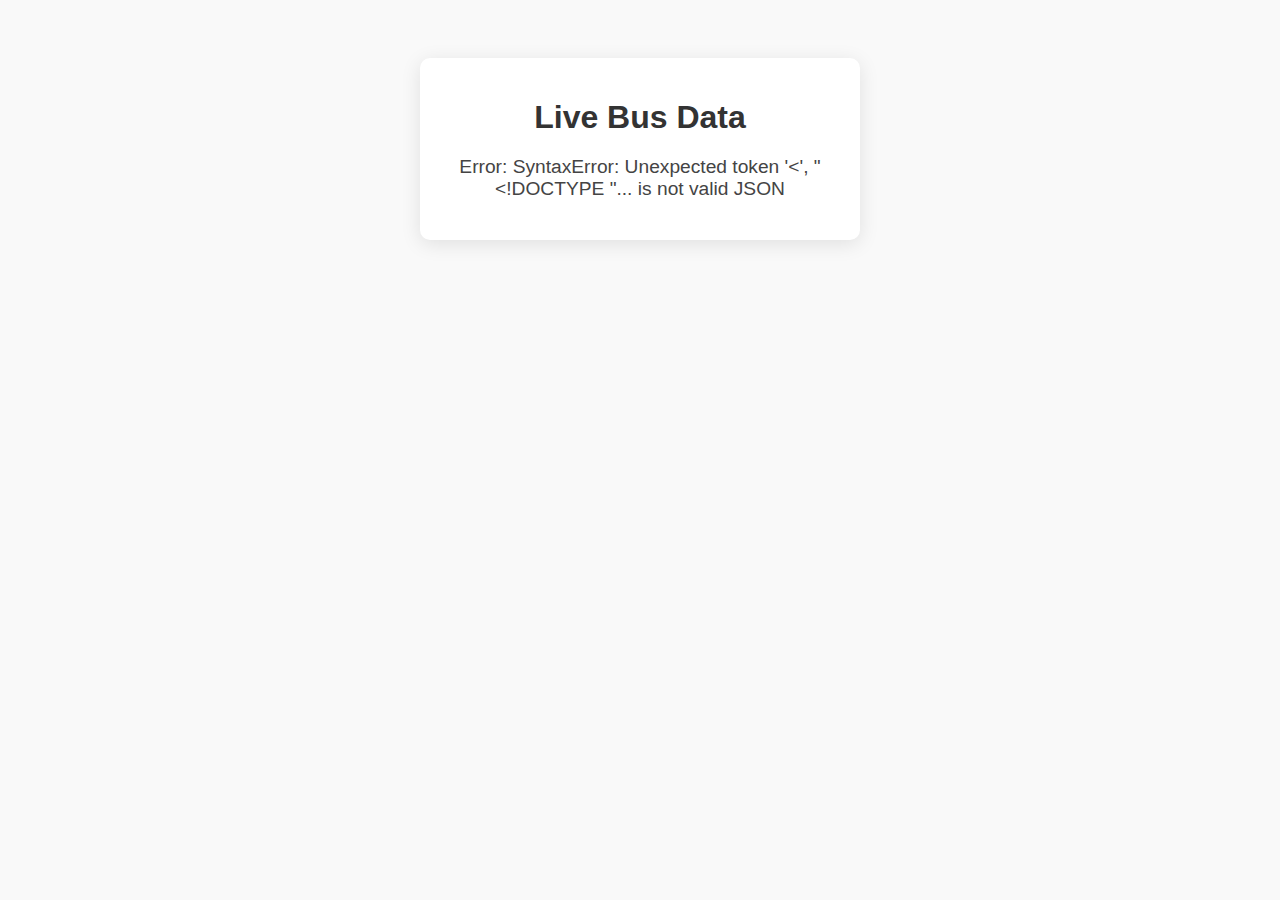
==== frontend/index.html @ 199a724e "Update the webpage" ====
<!DOCTYPE html>
<html lang="en">
<head>
    <meta charset="UTF-8">
    <meta name="viewport" content="width=device-width, initial-scale=1.0">
    <title>gOSU - Campus Navigator</title>
    <!-- Link the external CSS file -->
    <link rel="stylesheet" href="styles.css">
</head>
<body>
    <div class="app-container">
        <h1>Live Bus Data</h1>
        <p id="serialData">Waiting for serial data...</p>
        <div id="overCapacity" class="hidden warning-display">OVER CAPACITY</div>
    </div>

    <script>
        // Function to update serial data
        function updateSerialData() {
            fetch('/api/message')
                .then(response => response.json())
                .then(data => {
                    document.getElementById('serialData').innerText = data.message;
                    // Show or hide the OVER CAPACITY message
                    if (data.over_capacity) {
                        document.getElementById('overCapacity').classList.remove('hidden');
                    } else {
                        document.getElementById('overCapacity').classList.add('hidden');
                    }
                })
                .catch(error => {
                    document.getElementById('serialData').innerText = 'Error: ' + error;
                });
        }

        // Update serial data every 1/2 second
        setInterval(updateSerialData, 500);
    </script>
</body>
</html>
---- frontend/styles.css ----
body {
    font-family: Arial, sans-serif;
    background-color: #f9f9f9;
    text-align: center;
    padding: 50px;
}

h1 {
    color: #333;
    margin-bottom: 20px;
}

p {
    font-size: 1.2em;
    margin-top: 20px;
    color: #444;
}

button {
    padding: 10px 20px;
    background-color: #007BFF;
    color: white;
    border: none;
    cursor: pointer;
    margin-top: 20px;
    font-size: 1em;
    border-radius: 5px;
}

button:hover {
    background-color: #0056b3;
}

.app-container {
    max-width: 400px;
    margin: 0 auto;
    background: #fff;
    border-radius: 10px;
    box-shadow: 0 4px 20px rgba(0, 0, 0, 0.1);
    padding: 20px;
    text-align: center;
}

.warning-display {
    background-color: #ffcccb; /* Light red background for warning */
    color: #b30000; /* Dark red text color */
    font-size: 1.5em;
    font-weight: bold;
    padding: 15px;
    border-radius: 10px;
    margin-top: 20px;
    box-shadow: 0 4px 10px rgba(255, 0, 0, 0.2); /* Red shadow for emphasis */
}

.hidden {
    display: none;
}
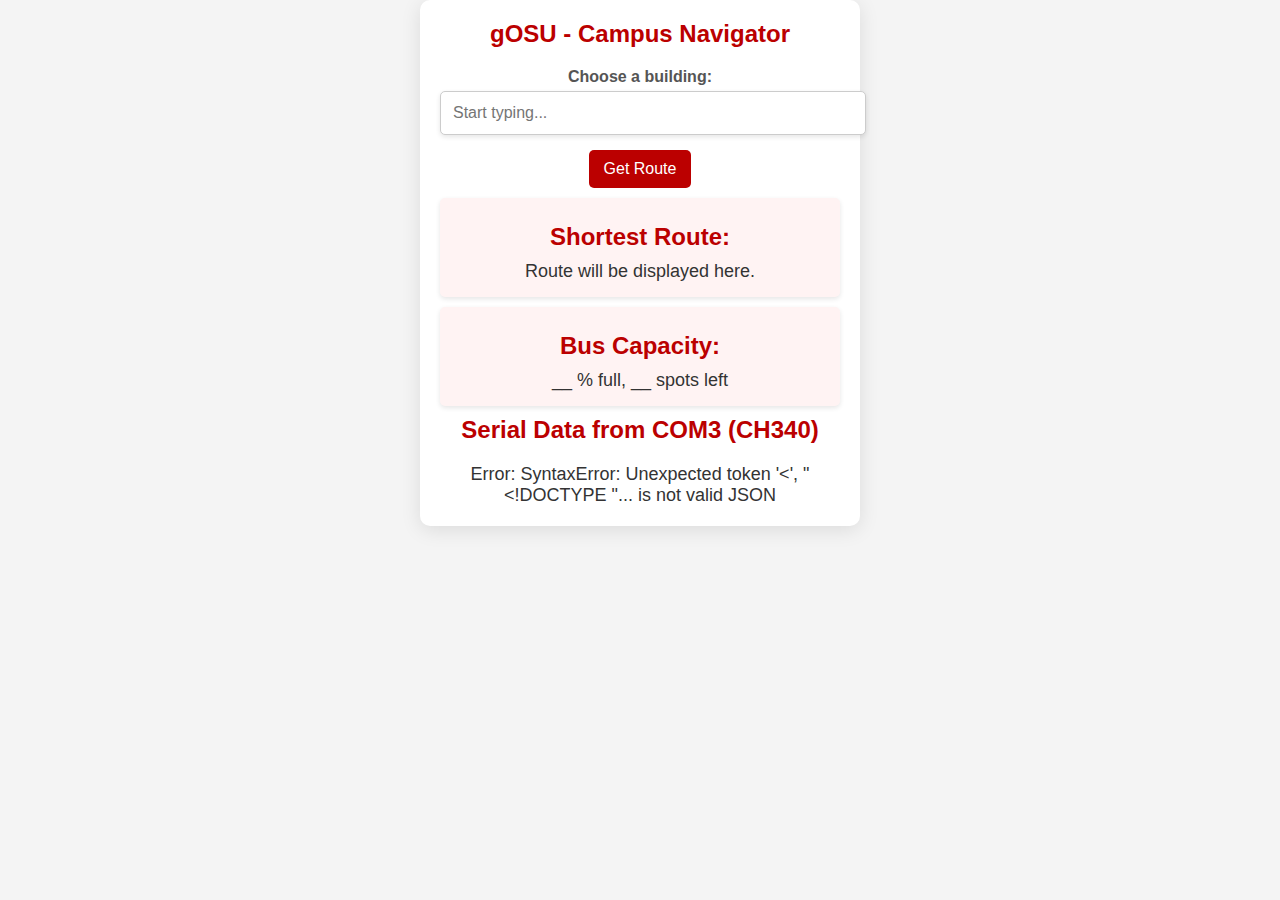
==== commit 615fbb85: "htmllllll remodel" ====
--- a/frontend/index.html
+++ b/frontend/index.html
@@ -4,29 +4,126 @@
     <meta charset="UTF-8">
     <meta name="viewport" content="width=device-width, initial-scale=1.0">
     <title>gOSU - Campus Navigator</title>
-    <!-- Link the external CSS file -->
-    <link rel="stylesheet" href="styles.css">
+    <style>
+        body {
+            font-family: 'Arial', sans-serif;
+            background-color: #f4f4f4; /* Light gray background */
+            margin: 0;
+            padding: 0;
+            color: #333; /* Dark text for contrast */
+        }
+
+        .app-container {
+            max-width: 400px; /* Limit the width for mobile feel */
+            margin: 0 auto; /* Center the container */
+            background: #fff; /* White background for the app */
+            border-radius: 10px; /* Rounded corners */
+            box-shadow: 0 4px 20px rgba(0, 0, 0, 0.1); /* Subtle shadow */
+            padding: 20px; /* Padding inside the container */
+            position: relative; /* Relative positioning for children */
+            text-align: center; /* Center text within the app */
+        }
+
+        h1 {
+            font-size: 24px; /* Larger font size for the title */
+            color: #BB0000 ; /* Dark red for the title */
+            margin: 0; /* Remove default margin */
+            margin-bottom: 20px; /* Space below the title */
+        }
+
+        h2 {
+            color: #BB0000 ; /* Dark red for subheadings */
+            margin: 10px 0; /* Spacing above and below */
+        }
+
+        label {
+            display: block; /* Block display for label */
+            margin-bottom: 5px; /* Space between label and input */
+            color: #555; /* Slightly lighter text for labels */
+            font-weight: bold; /* Bold labels for emphasis */
+        }
+
+        input {
+            width: 100%; /* Full width */
+            padding: 12px; /* Inner spacing */
+            border: 1px solid #ccc; /* Border styling */
+            border-radius: 5px; /* Rounded corners */
+            font-size: 16px; /* Larger font size for readability */
+            box-shadow: 0 2px 5px rgba(0, 0, 0, 0.1); /* Subtle shadow for input */
+            margin-bottom: 15px; /* Space below input */
+            transition: border 0.3s; /* Smooth transition for focus */
+        }
+
+        input:focus {
+            border-color: #BB0000 ; /* red border on focus */
+            outline: none; /* Remove default outline */
+        }
+
+        .info-display {
+            background-color: #fff3f3; /* Light red background for info */
+            padding: 15px; /* Inner spacing */
+            border-radius: 5px; /* Rounded corners */
+            margin: 10px 0; /* Space between info displays */
+            box-shadow: 0 2px 5px rgba(0, 0, 0, 0.1); /* Subtle shadow */
+        }
+
+        p {
+            font-size: 18px; /* Larger font size */
+            color: #333; /* Dark text color */
+            margin: 0; /* Remove default margin */
+        }
+
+        /* Button style */
+        button {
+            background-color: #BB0000 ; /* red background */
+            color: white; /* White text */
+            padding: 10px 15px; /* Inner spacing */
+            border: none; /* No border */
+            border-radius: 5px; /* Rounded corners */
+            cursor: pointer; /* Pointer cursor on hover */
+            font-size: 16px; /* Font size */
+            transition: background-color 0.3s; /* Smooth transition for hover */
+        }
+
+        button:hover {
+            background-color: #6f0000; /* Darker red on hover */
+        }
+    </style>
 </head>
 <body>
     <div class="app-container">
-        <h1>Live Bus Data</h1>
-        <p id="serialData">Waiting for serial data...</p>
-        <div id="overCapacity" class="hidden warning-display">OVER CAPACITY</div>
-    </div>
+        <h1>gOSU - Campus Navigator</h1>
+        <form>
+            <label for="location-input">Choose a building:</label>
+            <input list="location" id="location-input" name="location" placeholder="Start typing...">
+            <datalist id="location">
+                <option value="Dreese Lab">
+                <option value="Raney House">
+                <option value="Ohio Union">
+                <option value="Animal Science Building"></option>
+            </datalist>
+            <button type="button" onclick="getRoute()">Get Route</button>
+        </form>
+
+        <div class="info-display">
+            <h2>Shortest Route:</h2>
+            <p id="route-display">Route will be displayed here.</p>
+        </div>
+
+        <div class="info-display">
+            <h2>Bus Capacity:</h2>
+            <p id="people-count">__ % full, __ spots left</p>
+        </div>
+
+    <h1>Serial Data from COM3 (CH340)</h1>
+    <p id="serialData">Waiting for data...</p>
 
     <script>
-        // Function to update serial data
         function updateSerialData() {
             fetch('/api/message')
                 .then(response => response.json())
                 .then(data => {
                     document.getElementById('serialData').innerText = data.message;
-                    // Show or hide the OVER CAPACITY message
-                    if (data.over_capacity) {
-                        document.getElementById('overCapacity').classList.remove('hidden');
-                    } else {
-                        document.getElementById('overCapacity').classList.add('hidden');
-                    }
                 })
                 .catch(error => {
                     document.getElementById('serialData').innerText = 'Error: ' + error;
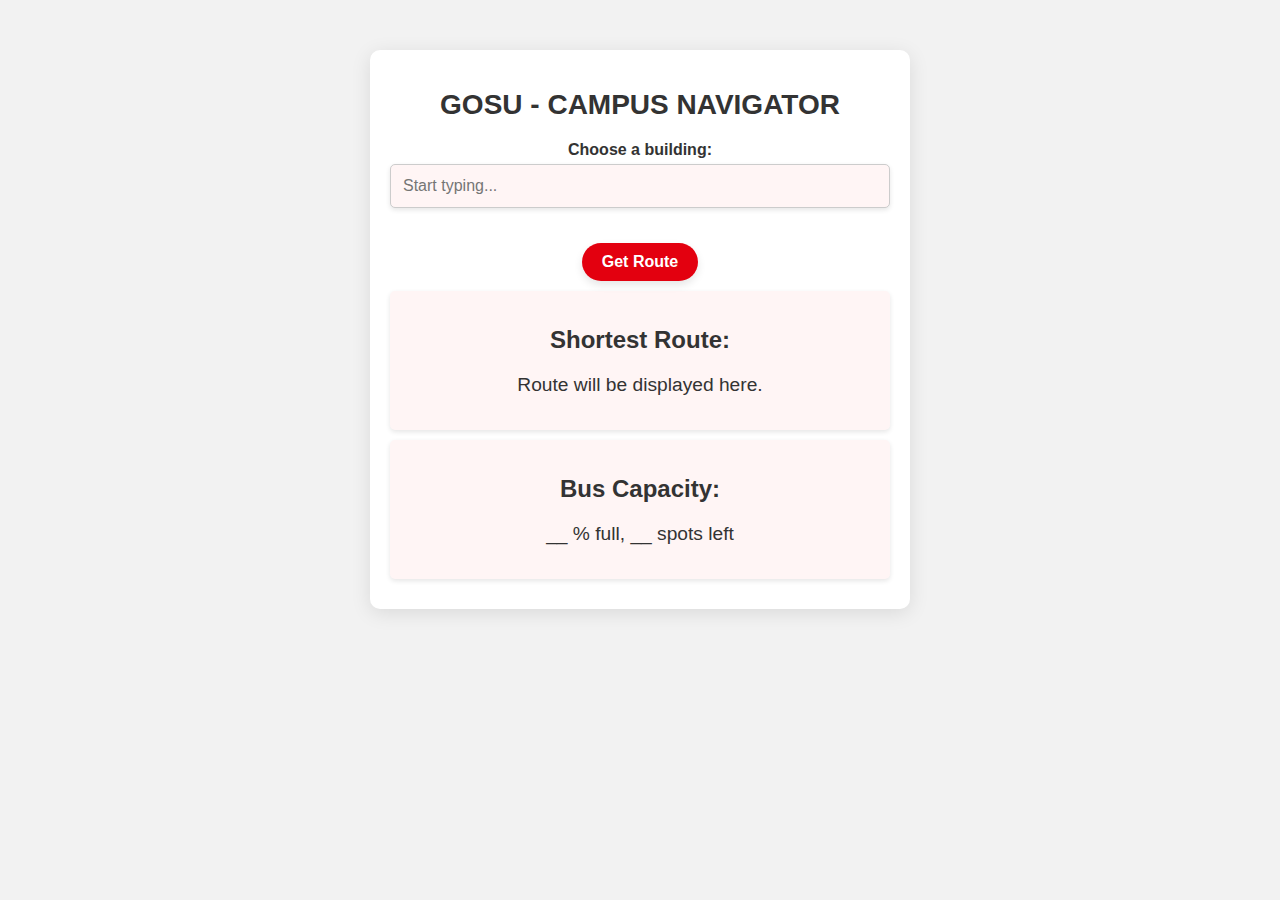
==== commit 72c77e91: "html merge" ====
--- a/frontend/index.html
+++ b/frontend/index.html
@@ -4,91 +4,8 @@
     <meta charset="UTF-8">
     <meta name="viewport" content="width=device-width, initial-scale=1.0">
     <title>gOSU - Campus Navigator</title>
-    <style>
-        body {
-            font-family: 'Arial', sans-serif;
-            background-color: #f4f4f4; /* Light gray background */
-            margin: 0;
-            padding: 0;
-            color: #333; /* Dark text for contrast */
-        }
-
-        .app-container {
-            max-width: 400px; /* Limit the width for mobile feel */
-            margin: 0 auto; /* Center the container */
-            background: #fff; /* White background for the app */
-            border-radius: 10px; /* Rounded corners */
-            box-shadow: 0 4px 20px rgba(0, 0, 0, 0.1); /* Subtle shadow */
-            padding: 20px; /* Padding inside the container */
-            position: relative; /* Relative positioning for children */
-            text-align: center; /* Center text within the app */
-        }
-
-        h1 {
-            font-size: 24px; /* Larger font size for the title */
-            color: #BB0000 ; /* Dark red for the title */
-            margin: 0; /* Remove default margin */
-            margin-bottom: 20px; /* Space below the title */
-        }
-
-        h2 {
-            color: #BB0000 ; /* Dark red for subheadings */
-            margin: 10px 0; /* Spacing above and below */
-        }
-
-        label {
-            display: block; /* Block display for label */
-            margin-bottom: 5px; /* Space between label and input */
-            color: #555; /* Slightly lighter text for labels */
-            font-weight: bold; /* Bold labels for emphasis */
-        }
-
-        input {
-            width: 100%; /* Full width */
-            padding: 12px; /* Inner spacing */
-            border: 1px solid #ccc; /* Border styling */
-            border-radius: 5px; /* Rounded corners */
-            font-size: 16px; /* Larger font size for readability */
-            box-shadow: 0 2px 5px rgba(0, 0, 0, 0.1); /* Subtle shadow for input */
-            margin-bottom: 15px; /* Space below input */
-            transition: border 0.3s; /* Smooth transition for focus */
-        }
-
-        input:focus {
-            border-color: #BB0000 ; /* red border on focus */
-            outline: none; /* Remove default outline */
-        }
-
-        .info-display {
-            background-color: #fff3f3; /* Light red background for info */
-            padding: 15px; /* Inner spacing */
-            border-radius: 5px; /* Rounded corners */
-            margin: 10px 0; /* Space between info displays */
-            box-shadow: 0 2px 5px rgba(0, 0, 0, 0.1); /* Subtle shadow */
-        }
-
-        p {
-            font-size: 18px; /* Larger font size */
-            color: #333; /* Dark text color */
-            margin: 0; /* Remove default margin */
-        }
-
-        /* Button style */
-        button {
-            background-color: #BB0000 ; /* red background */
-            color: white; /* White text */
-            padding: 10px 15px; /* Inner spacing */
-            border: none; /* No border */
-            border-radius: 5px; /* Rounded corners */
-            cursor: pointer; /* Pointer cursor on hover */
-            font-size: 16px; /* Font size */
-            transition: background-color 0.3s; /* Smooth transition for hover */
-        }
-
-        button:hover {
-            background-color: #6f0000; /* Darker red on hover */
-        }
-    </style>
+    <!-- Link to the external CSS -->
+    <link rel="stylesheet" href="styles.css">
 </head>
 <body>
     <div class="app-container">
@@ -100,7 +17,7 @@
                 <option value="Dreese Lab">
                 <option value="Raney House">
                 <option value="Ohio Union">
-                <option value="Animal Science Building"></option>
+                <option value="Animal Science Building">
             </datalist>
             <button type="button" onclick="getRoute()">Get Route</button>
         </form>
@@ -115,15 +32,29 @@
             <p id="people-count">__ % full, __ spots left</p>
         </div>
 
-    <h1>Serial Data from COM3 (CH340)</h1>
-    <p id="serialData">Waiting for data...</p>
+        <div id="overCapacity" class="hidden">OVER CAPACITY</div>
+    </div>
 
     <script>
         function updateSerialData() {
             fetch('/api/message')
                 .then(response => response.json())
                 .then(data => {
-                    document.getElementById('serialData').innerText = data.message;
+                    // Update bus capacity and handle over-capacity
+                    let spotsLeftText;
+                    if (data.spots_left < 0) {
+                        spotsLeftText = `Over capacity by ${Math.abs(data.spots_left)} spots`;
+                    } else {
+                        spotsLeftText = `${data.percentage_full} % full, ${data.spots_left} spots left`;
+                    }
+                    document.getElementById('people-count').innerText = spotsLeftText;
+
+                    // Show or hide the OVER CAPACITY message
+                    if (data.over_capacity) {
+                        document.getElementById('overCapacity').classList.remove('hidden');
+                    } else {
+                        document.getElementById('overCapacity').classList.add('hidden');
+                    }
                 })
                 .catch(error => {
                     document.getElementById('serialData').innerText = 'Error: ' + error;
@@ -132,6 +63,12 @@
 
         // Update serial data every 1/2 second
         setInterval(updateSerialData, 500);
+
+        function getRoute() {
+            const building = document.getElementById('location-input').value;
+            // Your logic for fetching and displaying the route goes here
+            document.getElementById('route-display').innerText = `Calculating the route to ${building}...`;
+        }
     </script>
 </body>
 </html>
--- a/frontend/styles.css
+++ b/frontend/styles.css
@@ -0,0 +1,110 @@
+body {
+    font-family: Arial, sans-serif;
+    background-color: #F2F2F2; /* Light gray background for contrast */
+    text-align: center;
+    padding: 50px;
+    margin: 0;
+    color: #333;
+}
+
+h1 {
+    color: #333; /* Darker text for heading */
+    font-size: 28px; /* Larger font for heading */
+    margin-bottom: 20px;
+    text-transform: uppercase; /* Uppercase for headings */
+}
+
+p {
+    font-size: 1.2em;
+    margin-top: 20px;
+    color: #333; /* Dark text for better readability */
+}
+
+button {
+    padding: 10px 20px;
+    background-color: #E3000F; /* Red button background */
+    color: #FFFFFF; /* White text */
+    border: none;
+    cursor: pointer;
+    margin-top: 20px;
+    font-size: 1em;
+    border-radius: 25px; /* Rounded corners */
+    font-weight: bold;
+    box-shadow: 0 4px 8px rgba(0, 0, 0, 0.1); /* Subtle shadow */
+}
+
+button:hover {
+    background-color: #FFCCCB; /* Lighter red on hover */
+    color: #B30000; /* Darker red text on hover */
+}
+
+.app-container {
+    max-width: 500px; /* Max width for fitting content */
+    margin: 0 auto;
+    background: #FFFFFF; /* White background for content */
+    border-radius: 10px; /* Rounded corners */
+    box-shadow: 0 4px 20px rgba(0, 0, 0, 0.1); /* Subtle shadow */
+    padding: 20px;
+    text-align: center;
+}
+
+.warning-display {
+    background-color: #FFCCCB; /* Light red background for warning */
+    color: #B30000; /* Dark red text */
+    font-size: 1.5em;
+    font-weight: bold;
+    padding: 15px;
+    border-radius: 10px;
+    margin-top: 20px;
+    box-shadow: 0 4px 10px rgba(255, 0, 0, 0.2); /* Red shadow for emphasis */
+}
+
+label {
+    display: block;
+    font-weight: bold;
+    margin-bottom: 5px;
+    color: #333; /* Darker text for form labels */
+}
+
+input {
+    width: 100%; /* Ensure the input takes up the full width of its container */
+    max-width: 100%; /* Prevent it from exceeding the container width */
+    padding: 12px;
+    border: 1px solid #ccc;
+    border-radius: 5px;
+    font-size: 16px;
+    margin-bottom: 15px;
+    transition: border 0.3s;
+    box-shadow: 0 2px 5px rgba(0, 0, 0, 0.1); /* Add shadow for input */
+    background-color: #FFF5F5; /* Light red background */
+    box-sizing: border-box; /* Include padding and border in the element's width */
+}
+
+input:focus {
+    border-color: #E3000F; /* Red border on focus */
+    outline: none;
+}
+
+
+.info-display {
+    background-color: #FFF5F5; /* Light red background for info boxes */
+    padding: 15px;
+    border-radius: 5px;
+    margin: 10px 0;
+    box-shadow: 0 2px 5px rgba(0, 0, 0, 0.1);
+}
+
+#overCapacity {
+    font-size: 1.2em;
+    margin-top: 15px;
+    background-color: #FF6666; /* Brighter red background for over capacity */
+    color: #FFFFFF; /* White text */
+    font-weight: bold;
+    padding: 10px;
+    border-radius: 5px;
+    box-shadow: 0 4px 8px rgba(255, 0, 0, 0.2);
+}
+
+.hidden {
+    display: none;
+}
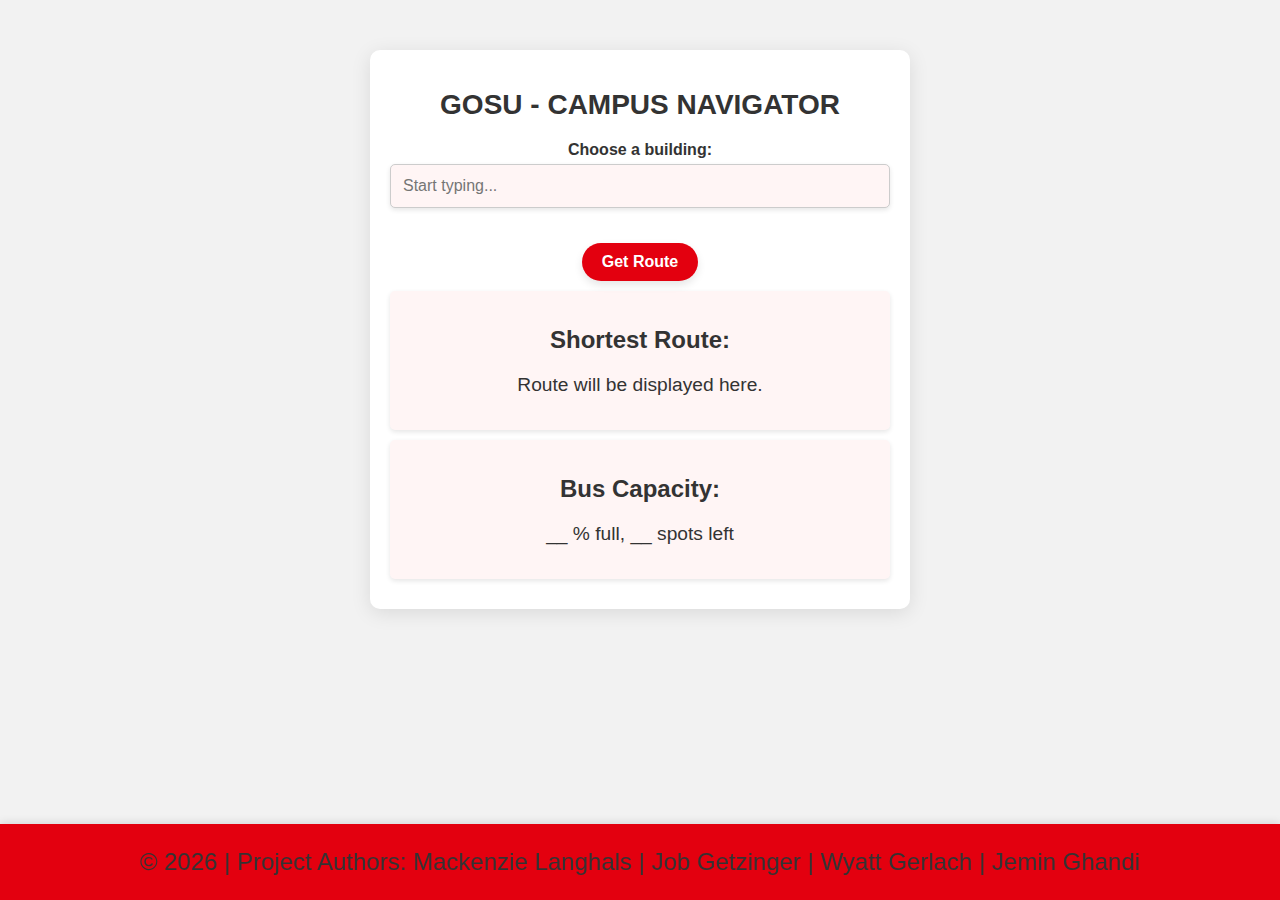
==== commit 254b8486: "Footer addition" ====
--- a/frontend/index.html
+++ b/frontend/index.html
@@ -35,7 +35,15 @@
         <div id="overCapacity" class="hidden">OVER CAPACITY</div>
     </div>
 
+    <!-- Footer -->
+    <footer>
+        <p>&copy; <span id="currentYear"></span> | Project Authors: Mackenzie Langhals | Job Getzinger | Wyatt Gerlach | Jemin Ghandi</p>
+    </footer>
+
     <script>
+        // Set current year in the footer
+        document.getElementById("currentYear").textContent = new Date().getFullYear();
+
         function updateSerialData() {
             fetch('/api/message')
                 .then(response => response.json())
--- a/frontend/styles.css
+++ b/frontend/styles.css
@@ -108,3 +108,27 @@
 .hidden {
     display: none;
 }
+
+footer {
+    text-align: center;
+    text-wrap: wrap;
+    text-size-adjust: 100%;
+    padding: 20px 0;
+    background-color: #E3000F;
+    color: rgb(0, 0, 0);
+    font-size: 1.25em;
+    box-shadow: 0 -2px 8px rgba(0, 0, 0, 0.1);
+    position: fixed;
+    left: 0;
+    right: 0;
+    width: 100%; /* Ensure the footer spans the full width of the page */
+    bottom: 0; /* Stick footer to the bottom */
+}
+
+footer p {
+    margin: 0;
+    line-height: 1.5em; /* Space the text for better readability */
+}
+
+
+
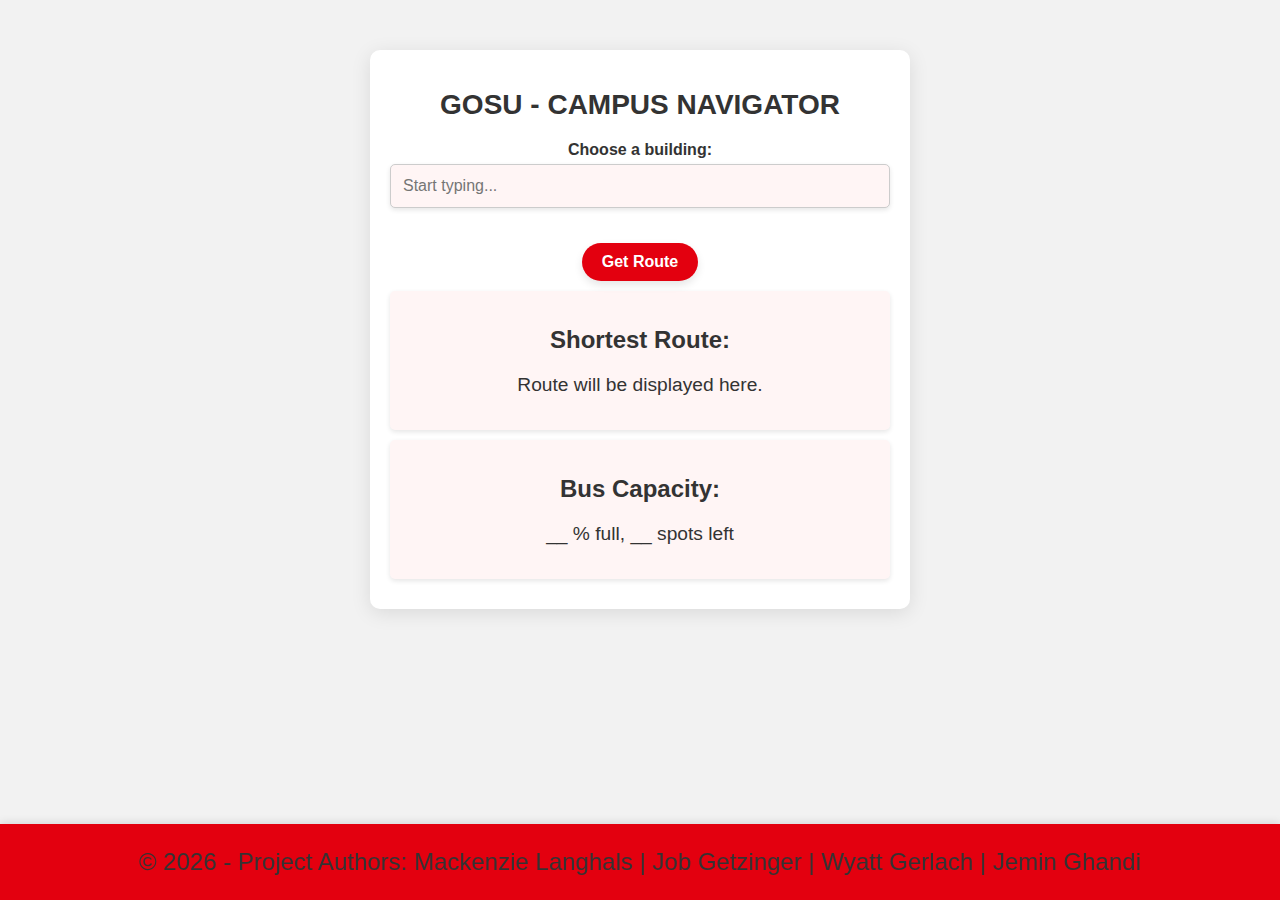
==== commit fefa56db: "lil change :)" ====
--- a/frontend/index.html
+++ b/frontend/index.html
@@ -37,7 +37,7 @@
 
     <!-- Footer -->
     <footer>
-        <p>&copy; <span id="currentYear"></span> | Project Authors: Mackenzie Langhals | Job Getzinger | Wyatt Gerlach | Jemin Ghandi</p>
+        <p>&copy; <span id="currentYear"></span> - Project Authors: Mackenzie Langhals | Job Getzinger | Wyatt Gerlach | Jemin Ghandi</p>
     </footer>
 
     <script>
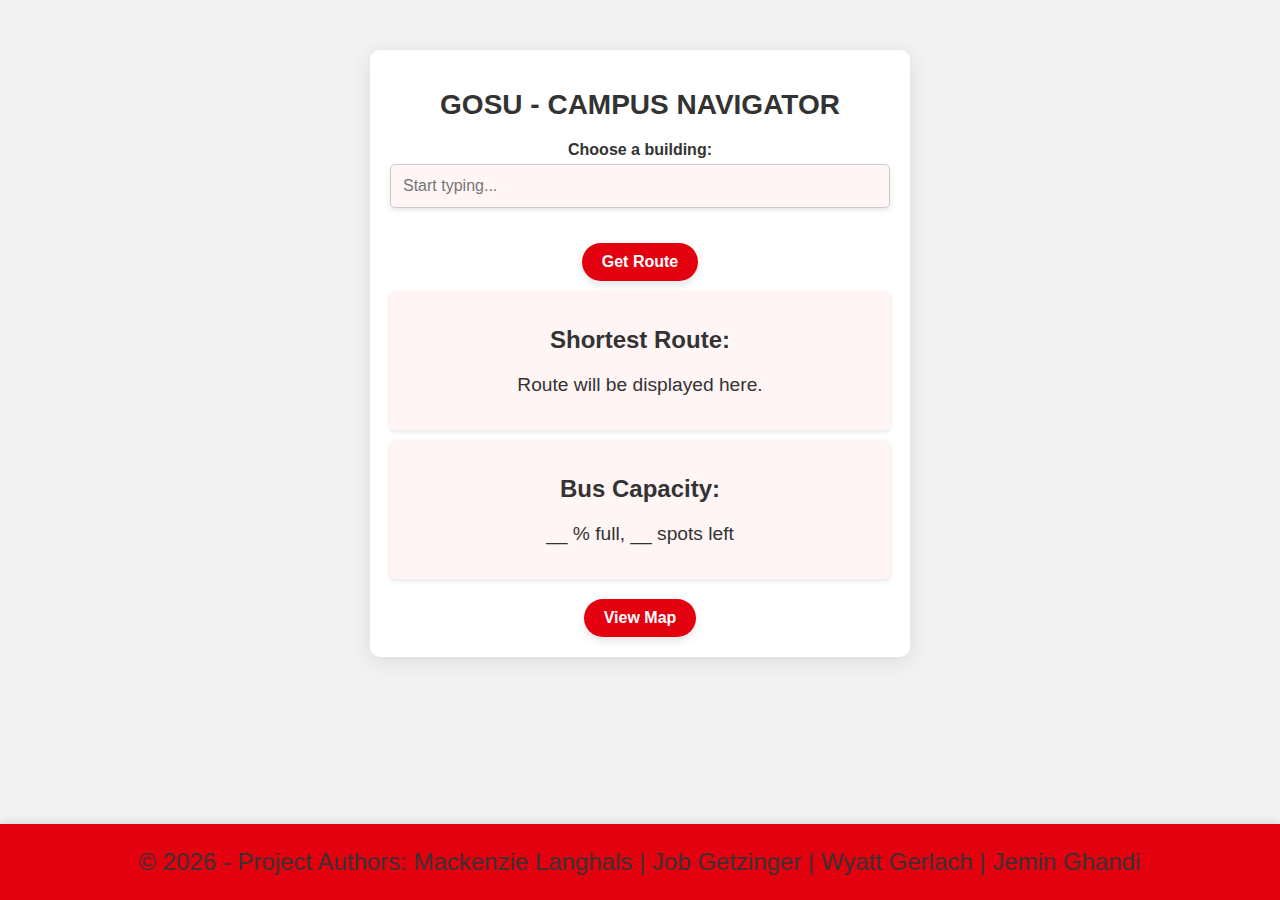
==== commit 361cd641: "add map page" ====
--- a/frontend/index.html
+++ b/frontend/index.html
@@ -33,6 +33,11 @@
         </div>
 
         <div id="overCapacity" class="hidden">OVER CAPACITY</div>
+
+        <!-- Link to map.html styled as a button -->
+        <div class="map-link">
+            <a href="map.html" class="button-link">View Map</a>
+        </div>
     </div>
 
     <!-- Footer -->
--- a/frontend/styles.css
+++ b/frontend/styles.css
@@ -109,6 +109,30 @@
     display: none;
 }
 
+/* Map link styled as a button */
+.map-link {
+    margin-top: 20px;
+}
+
+.button-link {
+    display: inline-block;
+    padding: 10px 20px;
+    background-color: #E3000F; /* Match the red button background */
+    color: #FFFFFF; /* White text */
+    text-decoration: none; /* Remove underline */
+    font-size: 1em;
+    border-radius: 25px; /* Rounded corners */
+    font-weight: bold;
+    box-shadow: 0 4px 8px rgba(0, 0, 0, 0.1); /* Subtle shadow */
+    transition: background-color 0.3s ease;
+}
+
+.button-link:hover {
+    background-color: #FFCCCB; /* Lighter red on hover */
+    color: #B30000; /* Darker red text on hover */
+}
+
+
 footer {
     text-align: center;
     text-wrap: wrap;
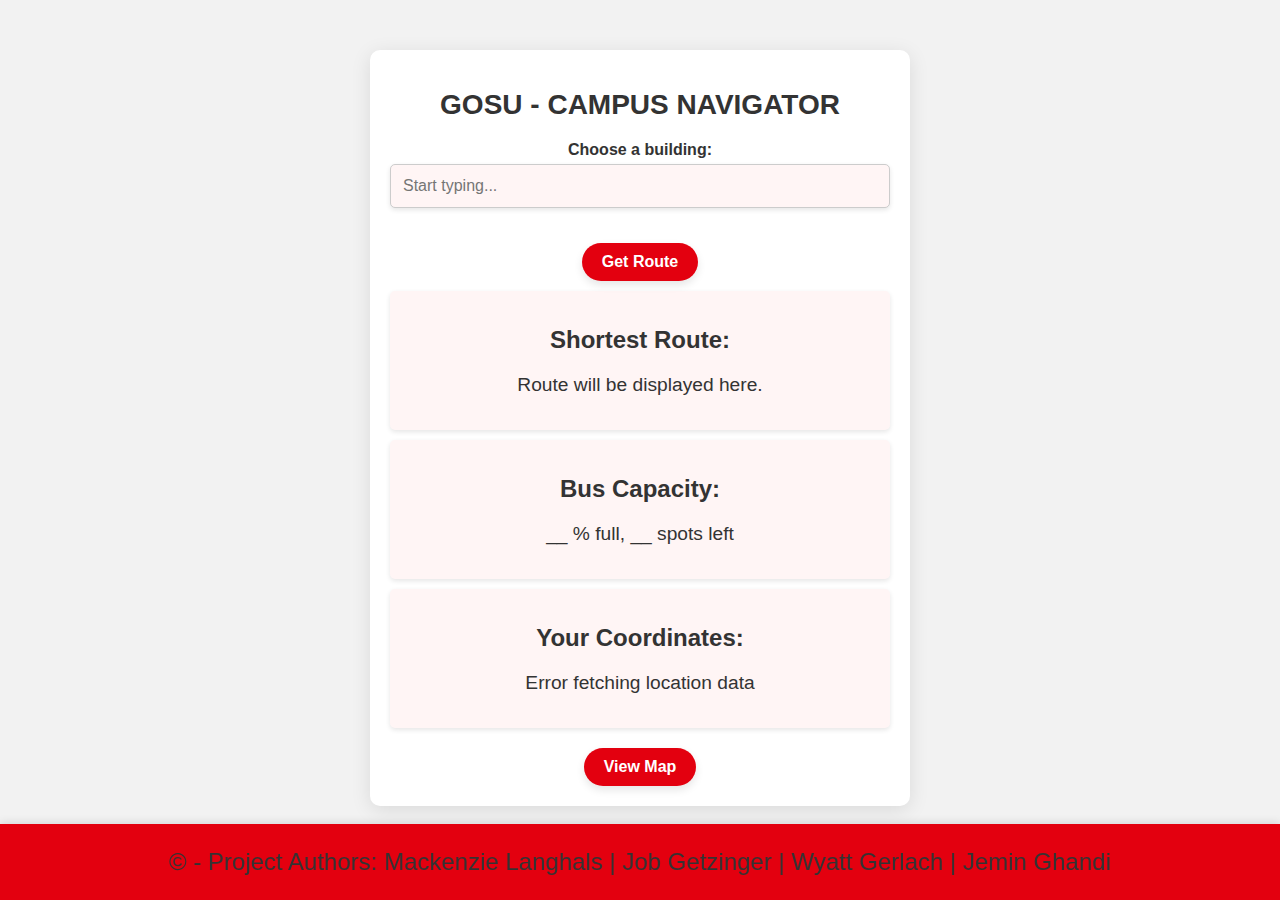
==== commit 9934f132: "JS location" ====
--- a/frontend/index.html
+++ b/frontend/index.html
@@ -34,6 +34,12 @@
 
         <div id="overCapacity" class="hidden">OVER CAPACITY</div>
 
+        <!-- New section to display the coordinates -->
+        <div class="info-display">
+            <h2>Your Coordinates:</h2>
+            <p id="coords-display">Coordinates will be displayed here.</p>
+        </div>
+
         <!-- Link to map.html styled as a button -->
         <div class="map-link">
             <a href="map.html" class="button-link">View Map</a>
@@ -45,43 +51,7 @@
         <p>&copy; <span id="currentYear"></span> - Project Authors: Mackenzie Langhals | Job Getzinger | Wyatt Gerlach | Jemin Ghandi</p>
     </footer>
 
-    <script>
-        // Set current year in the footer
-        document.getElementById("currentYear").textContent = new Date().getFullYear();
-
-        function updateSerialData() {
-            fetch('/api/message')
-                .then(response => response.json())
-                .then(data => {
-                    // Update bus capacity and handle over-capacity
-                    let spotsLeftText;
-                    if (data.spots_left < 0) {
-                        spotsLeftText = `Over capacity by ${Math.abs(data.spots_left)} spots`;
-                    } else {
-                        spotsLeftText = `${data.percentage_full} % full, ${data.spots_left} spots left`;
-                    }
-                    document.getElementById('people-count').innerText = spotsLeftText;
-
-                    // Show or hide the OVER CAPACITY message
-                    if (data.over_capacity) {
-                        document.getElementById('overCapacity').classList.remove('hidden');
-                    } else {
-                        document.getElementById('overCapacity').classList.add('hidden');
-                    }
-                })
-                .catch(error => {
-                    document.getElementById('serialData').innerText = 'Error: ' + error;
-                });
-        }
-
-        // Update serial data every 1/2 second
-        setInterval(updateSerialData, 500);
-
-        function getRoute() {
-            const building = document.getElementById('location-input').value;
-            // Your logic for fetching and displaying the route goes here
-            document.getElementById('route-display').innerText = `Calculating the route to ${building}...`;
-        }
-    </script>
+    <!-- Link to the external JS file -->
+    <script src="app.js"></script>
 </body>
 </html>
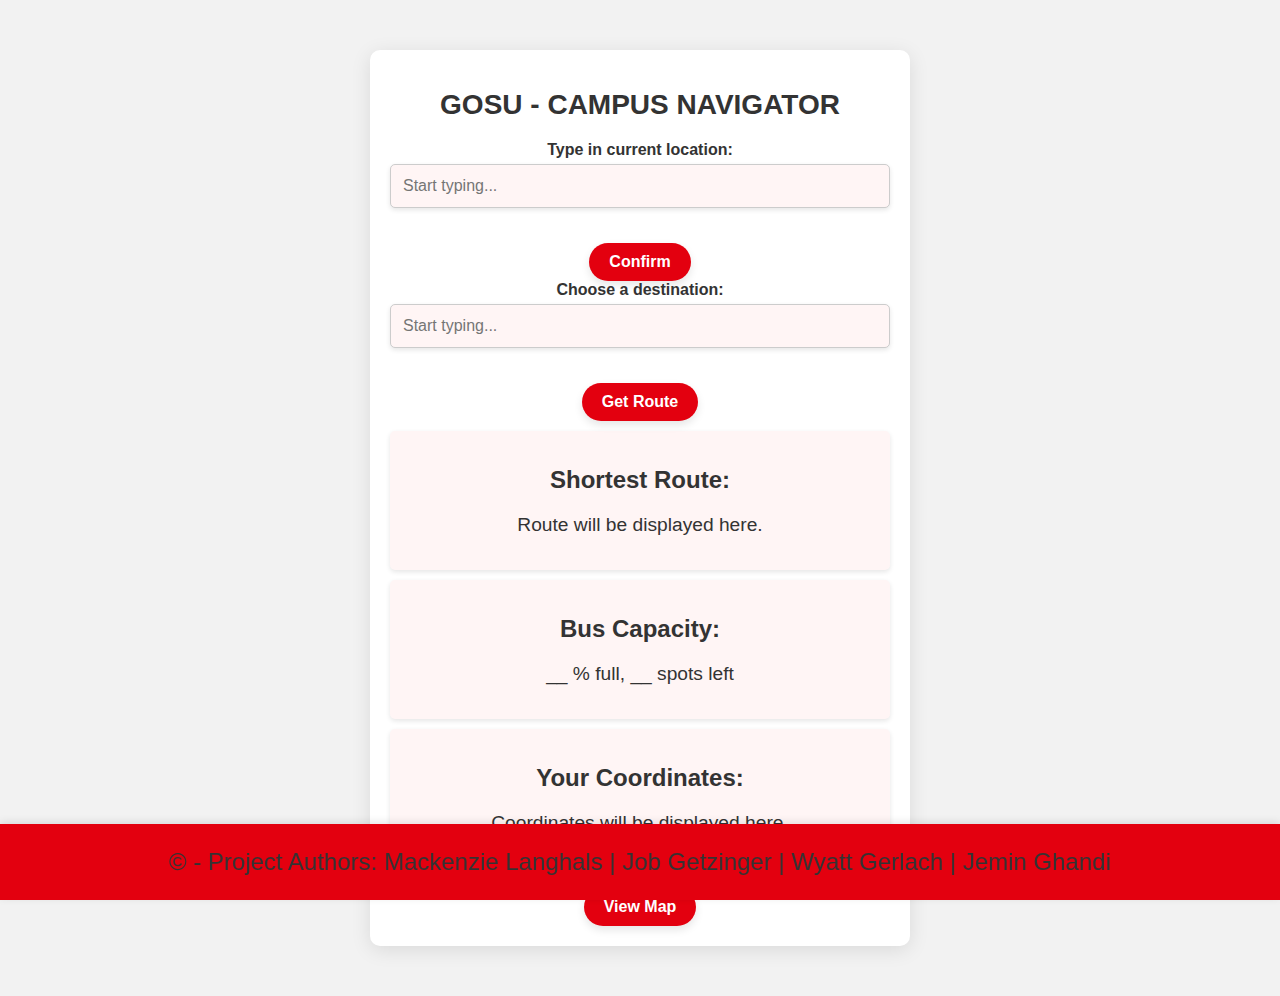
==== commit cfd0478b: "Whole thing working" ====
--- a/frontend/index.html
+++ b/frontend/index.html
@@ -11,8 +11,20 @@
     <div class="app-container">
         <h1>gOSU - Campus Navigator</h1>
         <form>
-            <label for="location-input">Choose a building:</label>
-            <input list="location" id="location-input" name="location" placeholder="Start typing...">
+            <label for="location-input">Type in current location:</label>
+            <input list="location" id="location-input-origin" name="location-user" placeholder="Start typing...">
+            <datalist id="location">
+                <option value="Dreese Lab">
+                <option value="Raney House">
+                <option value="Ohio Union">
+                <option value="Animal Science Building">
+            </datalist>
+            <button type="button" onclick="getCurrentLocation()">Confirm</button>
+        </form>
+
+        <form>
+            <label for="location-input">Choose a destination:</label>
+            <input list="location" id="location-input-destination" name="location" placeholder="Start typing...">
             <datalist id="location">
                 <option value="Dreese Lab">
                 <option value="Raney House">
